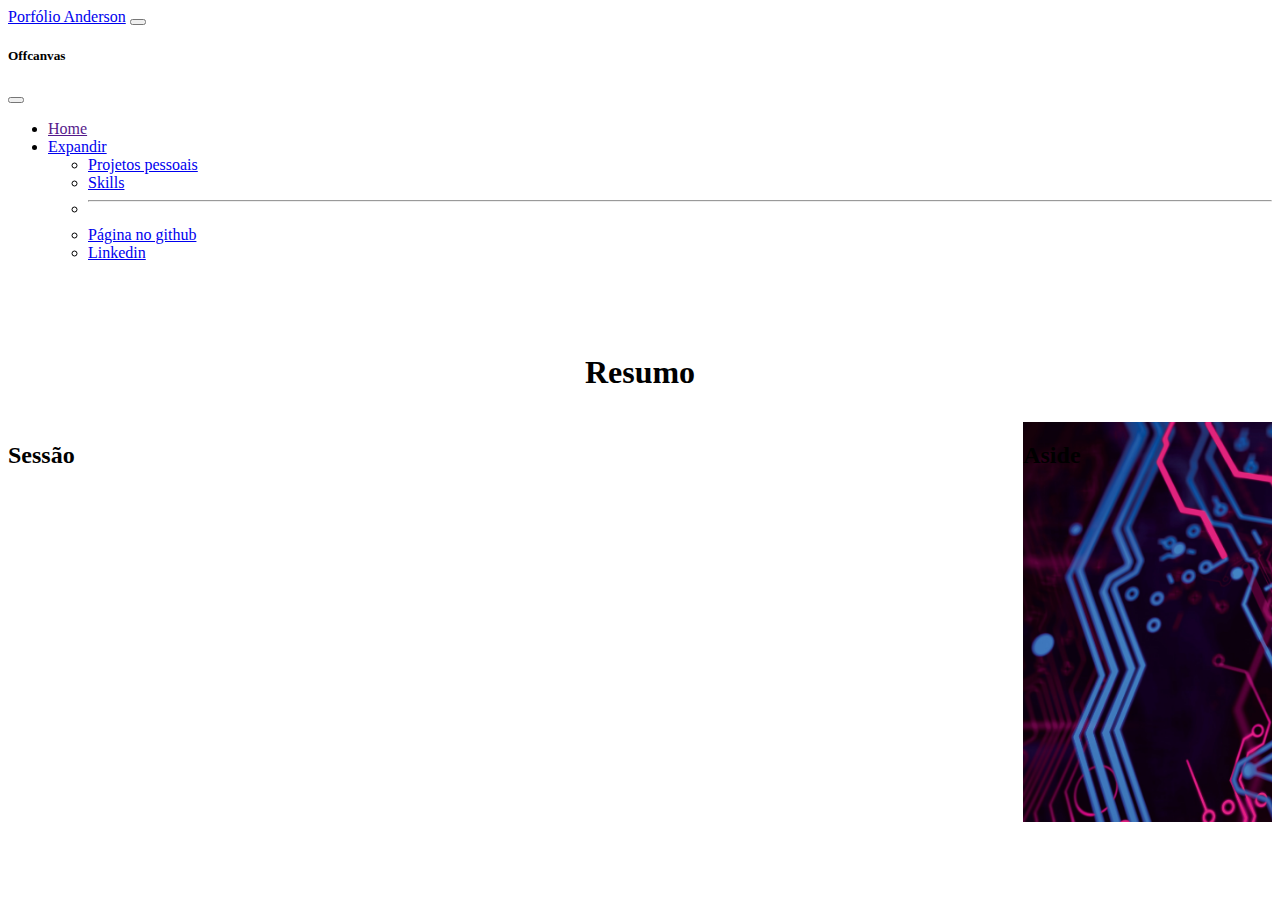
==== index.html @ 86ad0d60 "primeiro" ====
<!DOCTYPE html>
<html lang="pt-br">
<head>
    <meta charset="UTF-8">
    <meta http-equiv="X-UA-Compatible" content="IE=edge">
    <meta name="viewport" content="width=device-width, initial-scale=1.0">
    <!-- mootstrap -->
    <link href="https://cdn.jsdelivr.net/npm/bootstrap@5.3.2/dist/css/bootstrap.min.css" rel="stylesheet" integrity="sha384-T3c6CoIi6uLrA9TneNEoa7RxnatzjcDSCmG1MXxSR1GAsXEV/Dwwykc2MPK8M2HN" crossorigin="anonymous">
    <!-- script bootstrap -->
    <script src="https://cdn.jsdelivr.net/npm/bootstrap@5.3.2/dist/js/bootstrap.bundle.min.js" integrity="sha384-C6RzsynM9kWDrMNeT87bh95OGNyZPhcTNXj1NW7RuBCsyN/o0jlpcV8Qyq46cDfL" crossorigin="anonymous"></script>
  <!-- css global -->
  <link rel="stylesheet" href="./css/global.css">
  
  
    <title>Portfolio</title>
</head>
<body>
    <!-- Nav bootstrap -->
<nav class="navbar bg-body-tertiary fixed-top">
    <div class="container-fluid">
      <a class="navbar-brand" href="#">Porfólio Anderson</a>
      <button class="navbar-toggler" type="button" data-bs-toggle="offcanvas" data-bs-target="#offcanvasNavbar" aria-controls="offcanvasNavbar" aria-label="Toggle navigation">
        <span class="navbar-toggler-icon"></span>
      </button>
      <div class="offcanvas offcanvas-end" tabindex="-1" id="offcanvasNavbar" aria-labelledby="offcanvasNavbarLabel">
        <div class="offcanvas-header">
          <h5 class="offcanvas-title" id="offcanvasNavbarLabel">Offcanvas</h5>
          <button type="button" class="btn-close" data-bs-dismiss="offcanvas" aria-label="Close"></button>
        </div>
        <div class="offcanvas-body">
          <ul class="navbar-nav justify-content-end flex-grow-1 pe-3">
            <li class="nav-item">
              <a class="nav-link active" aria-current="page" href="">Home</a>
            </li>
            <li class="nav-item dropdown">
              <a class="nav-link dropdown-toggle" href="#" role="button" data-bs-toggle="dropdown" aria-expanded="false">
                Expandir
              </a>
              <ul class="dropdown-menu">
                <li><a class="dropdown-item" href="./pages/projetos.html">Projetos pessoais</a></li>
                <li><a class="dropdown-item" href="./pages/skils.html">Skills</a></li>
                <li>
                  <hr class="dropdown-divider">
                </li>
                <li><a class="dropdown-item" href="#">Página no github</a></li>
                <li><a class="dropdown-item" href="#">Linkedin</a></li>
              </ul>
            </li>
          </ul>
          <!-- <form class="d-flex mt-3" role="search">
            <input class="form-control me-2" type="search" placeholder="Search" aria-label="Search">
            <button class="btn btn-outline-success" type="submit">Search</button>
          </form> -->
        </div>
      </div>
    </div>
  </nav>
         
    <div class="container">
        <header class="cabecalho" >
        <h1> Resumo</h1>
        </header>
        <section class="sessao__peincipal">
<h2>Sessão</h2>
        </section>
        <aside class="aside__principal">
<h2>Aside</h2>
        </aside>
      
    </div>
    
      <script src="./script/menu.js"></script>
</body>
</html>
---- css/global.css ----
*{
    /* border: 1px solid rgb(227, 115, 115); */
    /* color: aqua; */

}
body{
    
}

.container{
    margin-top: 70px;
    /* border: 1px solid black; */
    /* height: 85vh; */
    display: grid;
    grid-template-columns: 98%;
    grid-template-rows: 60px 300px 250px;
    grid-template-areas: 
    "cabecalho"
    "section"
    "aside"    
    ;
    /* background-image: url("../imgs/tech.jpg"); */
    background-repeat: no-repeat;
    background-size: cover;

    column-gap: 10px;
    row-gap: 10px;
}

.cabecalho{
    grid-area: cabecalho;
    display: flex;
    align-items: center;
    justify-content: center;
}
.sessao__peincipal{
    grid-area: section;
}
.aside__principal{
    grid-area: aside;
    background-image: url("../imgs/tech.jpg");
    background-size: cover;
}

@media(min-width:1200px){
    .container{
        margin-top: 70px;
        /* border: 1px solid black; */
        /* height: 85vh; */
        /* display: grid; */
        grid-template-columns: 2fr 2fr 1fr;
        grid-template-rows: 80px 400px;
        grid-template-areas: 
        "cabecalho cabecalho cabecalho"
        "section section aside"        
        ;
    }
}
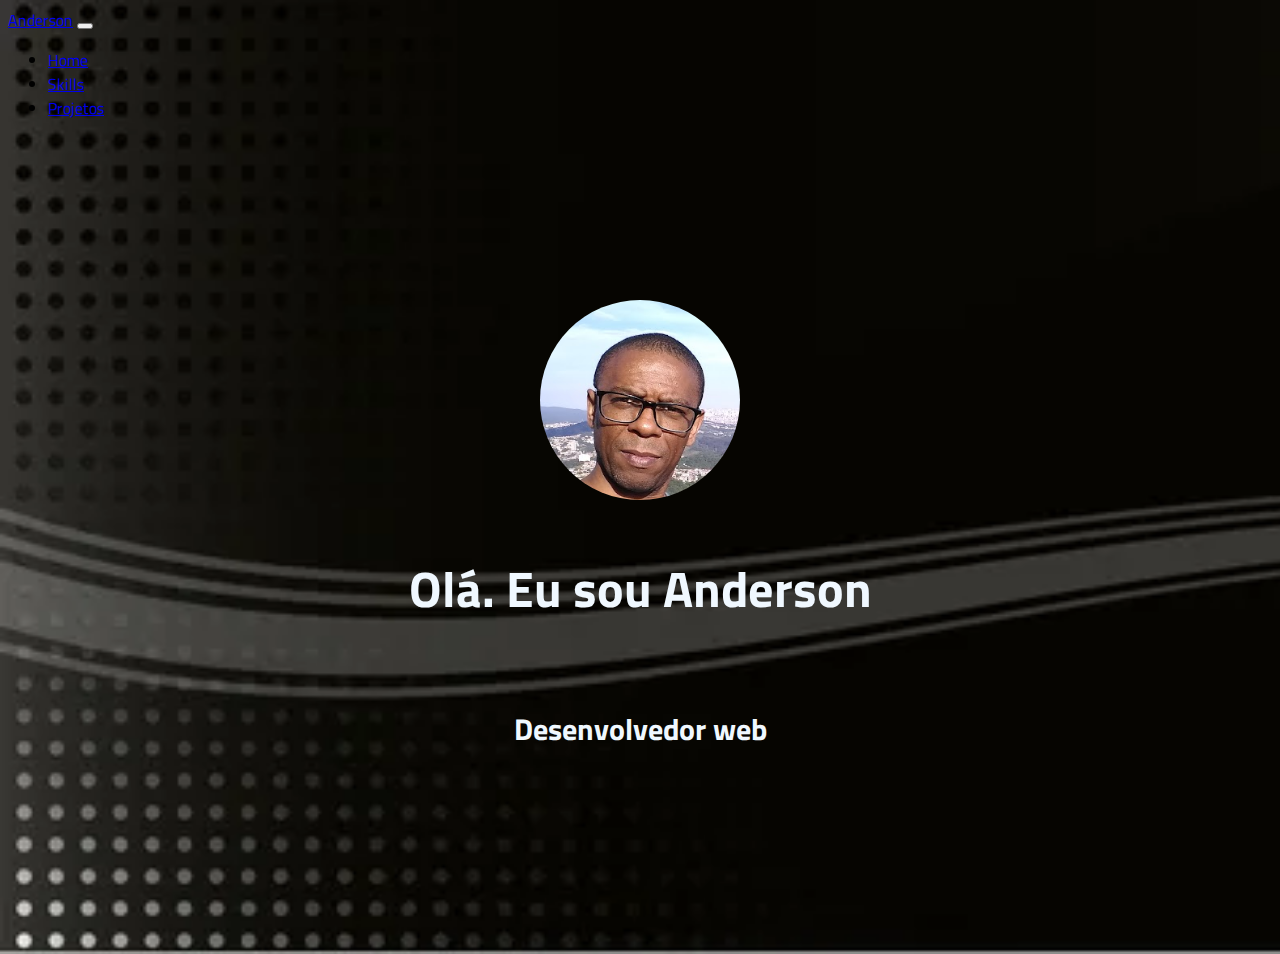
==== commit a03a9c85: "subir" ====
--- a/index.html
+++ b/index.html
@@ -1,74 +1,54 @@
 <!DOCTYPE html>
 <html lang="pt-br">
+
 <head>
-    <meta charset="UTF-8">
-    <meta http-equiv="X-UA-Compatible" content="IE=edge">
-    <meta name="viewport" content="width=device-width, initial-scale=1.0">
-    <!-- mootstrap -->
-    <link href="https://cdn.jsdelivr.net/npm/bootstrap@5.3.2/dist/css/bootstrap.min.css" rel="stylesheet" integrity="sha384-T3c6CoIi6uLrA9TneNEoa7RxnatzjcDSCmG1MXxSR1GAsXEV/Dwwykc2MPK8M2HN" crossorigin="anonymous">
-    <!-- script bootstrap -->
-    <script src="https://cdn.jsdelivr.net/npm/bootstrap@5.3.2/dist/js/bootstrap.bundle.min.js" integrity="sha384-C6RzsynM9kWDrMNeT87bh95OGNyZPhcTNXj1NW7RuBCsyN/o0jlpcV8Qyq46cDfL" crossorigin="anonymous"></script>
+  <meta charset="UTF-8">
+  <meta http-equiv="X-UA-Compatible" content="IE=edge">
+  <meta name="viewport" content="width=device-width, initial-scale=1.0">
+  <!-- mootstrap -->
+  <link href="https://cdn.jsdelivr.net/npm/bootstrap@5.3.2/dist/css/bootstrap.min.css" rel="stylesheet"
+    integrity="sha384-T3c6CoIi6uLrA9TneNEoa7RxnatzjcDSCmG1MXxSR1GAsXEV/Dwwykc2MPK8M2HN" crossorigin="anonymous">
+  <!-- script bootstrap -->
+  <script src="https://cdn.jsdelivr.net/npm/bootstrap@5.3.2/dist/js/bootstrap.bundle.min.js"
+    integrity="sha384-C6RzsynM9kWDrMNeT87bh95OGNyZPhcTNXj1NW7RuBCsyN/o0jlpcV8Qyq46cDfL"
+    crossorigin="anonymous"></script>
   <!-- css global -->
   <link rel="stylesheet" href="./css/global.css">
-  
-  
-    <title>Portfolio</title>
+
+  <title>Portfolio</title>
 </head>
+
 <body>
-    <!-- Nav bootstrap -->
-<nav class="navbar bg-body-tertiary fixed-top">
+  <nav class="navbar navbar-expand-lg bg-body-tertiary">
     <div class="container-fluid">
-      <a class="navbar-brand" href="#">Porfólio Anderson</a>
-      <button class="navbar-toggler" type="button" data-bs-toggle="offcanvas" data-bs-target="#offcanvasNavbar" aria-controls="offcanvasNavbar" aria-label="Toggle navigation">
+      <a class="navbar-brand" href="#">Anderson</a>
+      <button class="navbar-toggler" type="button" data-bs-toggle="collapse" data-bs-target="#navbarNav"
+        aria-controls="navbarNav" aria-expanded="false" aria-label="Toggle navigation">
         <span class="navbar-toggler-icon"></span>
       </button>
-      <div class="offcanvas offcanvas-end" tabindex="-1" id="offcanvasNavbar" aria-labelledby="offcanvasNavbarLabel">
-        <div class="offcanvas-header">
-          <h5 class="offcanvas-title" id="offcanvasNavbarLabel">Offcanvas</h5>
-          <button type="button" class="btn-close" data-bs-dismiss="offcanvas" aria-label="Close"></button>
-        </div>
-        <div class="offcanvas-body">
-          <ul class="navbar-nav justify-content-end flex-grow-1 pe-3">
-            <li class="nav-item">
-              <a class="nav-link active" aria-current="page" href="">Home</a>
-            </li>
-            <li class="nav-item dropdown">
-              <a class="nav-link dropdown-toggle" href="#" role="button" data-bs-toggle="dropdown" aria-expanded="false">
-                Expandir
-              </a>
-              <ul class="dropdown-menu">
-                <li><a class="dropdown-item" href="./pages/projetos.html">Projetos pessoais</a></li>
-                <li><a class="dropdown-item" href="./pages/skils.html">Skills</a></li>
-                <li>
-                  <hr class="dropdown-divider">
-                </li>
-                <li><a class="dropdown-item" href="#">Página no github</a></li>
-                <li><a class="dropdown-item" href="#">Linkedin</a></li>
-              </ul>
-            </li>
-          </ul>
-          <!-- <form class="d-flex mt-3" role="search">
-            <input class="form-control me-2" type="search" placeholder="Search" aria-label="Search">
-            <button class="btn btn-outline-success" type="submit">Search</button>
-          </form> -->
-        </div>
+      <div class="collapse navbar-collapse" id="navbarNav">
+        <ul class="navbar-nav">
+          <li class="nav-item">
+            <a class="nav-link active" aria-current="page" href="#">Home</a>
+          </li>
+          <li class="nav-item">
+            <a class="nav-link" href="./pages/skils.html">Skills</a>
+          </li>
+          <li class="nav-item">
+            <a class="nav-link" href="./pages/projetos.html">Projetos</a>
+          </li>
+        </ul>
       </div>
     </div>
   </nav>
-         
-    <div class="container">
-        <header class="cabecalho" >
-        <h1> Resumo</h1>
-        </header>
-        <section class="sessao__peincipal">
-<h2>Sessão</h2>
-        </section>
-        <aside class="aside__principal">
-<h2>Aside</h2>
-        </aside>
-      
-    </div>
-    
-      <script src="./script/menu.js"></script>
+  <div class="container index__container">
+    <section class="apresentacao">
+
+      <img src="./imgs/eu.PNG" alt="Anderson Fernandes" class="eu__img">
+<p class="meu__nome">Olá. Eu sou Anderson</p>
+<p class="objetivo">Desenvolvedor web</p>
+    </section>
+  </div>
 </body>
+
 </html>--- a/css/global.css
+++ b/css/global.css
@@ -1,58 +1,53 @@
+@import url('https://fonts.googleapis.com/css2?family=Titillium+Web:wght@300&display=swap');
+
 *{
-    /* border: 1px solid rgb(227, 115, 115); */
-    /* color: aqua; */
-
+    
+    font-family: 'Titillium Web', Courier, monospace ;    
 }
 body{
-    
+    background-image: url("../imgs/dark\ onda.jpg");
+    background-size: cover;
 }
 
-.container{
-    margin-top: 70px;
-    /* border: 1px solid black; */
-    /* height: 85vh; */
-    display: grid;
-    grid-template-columns: 98%;
-    grid-template-rows: 60px 300px 250px;
-    grid-template-areas: 
-    "cabecalho"
-    "section"
-    "aside"    
-    ;
-    /* background-image: url("../imgs/tech.jpg"); */
-    background-repeat: no-repeat;
-    background-size: cover;
-
-    column-gap: 10px;
-    row-gap: 10px;
+.index__container{
+  height: 90vh;
+  display: flex;
+  align-items: center;
+  justify-content: center;
 }
 
-.cabecalho{
-    grid-area: cabecalho;
+.apresentacao{
+    width: 700px;
     display: flex;
     align-items: center;
     justify-content: center;
+    flex-direction: column;
 }
-.sessao__peincipal{
-    grid-area: section;
+.eu__img{
+    width: 200px;
+    height: 200px;
+    border-radius: 50%;
 }
-.aside__principal{
-    grid-area: aside;
-    background-image: url("../imgs/tech.jpg");
-    background-size: cover;
+.meu__nome{
+    font-size: 50px;
+    font-weight: bold;
+    color: aliceblue;
+}
+.objetivo{
+    font-size: 30px;
+    font-weight: bold;
+    color: aliceblue;
 }
 
-@media(min-width:1200px){
-    .container{
-        margin-top: 70px;
-        /* border: 1px solid black; */
-        /* height: 85vh; */
-        /* display: grid; */
-        grid-template-columns: 2fr 2fr 1fr;
-        grid-template-rows: 80px 400px;
-        grid-template-areas: 
-        "cabecalho cabecalho cabecalho"
-        "section section aside"        
-        ;
-    }
+.img__skills{
+    width: 150px;
 }
+.accordion-body{
+    display: flex;
+    gap: 20px;
+    flex-wrap: wrap;
+}
+.conteudo__skills p{
+    font-size: 20px;
+}
+ 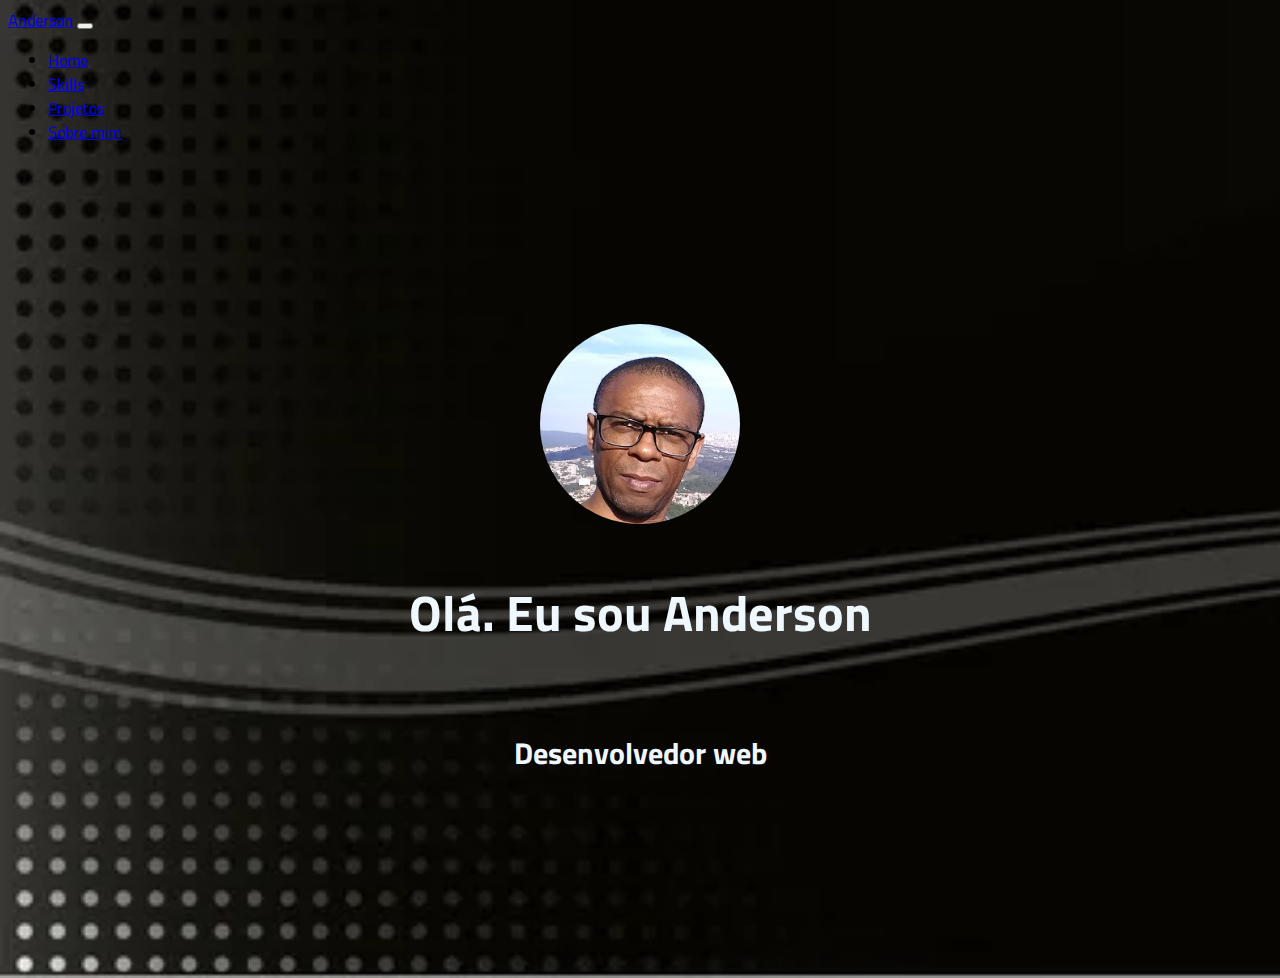
==== commit d64a424e: "atualizacao" ====
--- a/index.html
+++ b/index.html
@@ -37,6 +37,9 @@
           <li class="nav-item">
             <a class="nav-link" href="./pages/projetos.html">Projetos</a>
           </li>
+          <li class="nav-item">
+            <a class="nav-link" href="./pages/sobre.html">Sobre mim</a>
+          </li>
         </ul>
       </div>
     </div>
--- a/css/global.css
+++ b/css/global.css
@@ -50,4 +50,56 @@
 .conteudo__skills p{
     font-size: 20px;
 }
- +.titulo__projrtos{
+    font-weight: bold;
+    color: rgb(0, 0, 0);
+    opacity: 1;
+} 
+
+.container__projetos{
+    background-color: aliceblue;
+    opacity: 1;
+}
+.img__projeto{
+    /* border: 1px solid palevioletred; */
+    width: 100%;
+    display: flex;
+    overflow-x: scroll;
+}
+.desc__projeto{
+    width: 100%;
+    /* border: 1px solid palevioletred; */
+    padding: 20px 0;
+}
+.imagem__projeto{
+    width: 100%;
+}
+.card_projetos{
+    display: flex;
+    flex-wrap: wrap;
+    width: 100%;
+    border-bottom: 2px solid gray;
+}
+.paragrafo__projeto{
+    text-indent: 30px;
+}
+
+@media(min-width:1024px){
+   
+    .img__projeto{
+        /* border: 1px solid palevioletred; */
+        width: 500px;
+    }
+    .desc__projeto{
+        width: 500px;
+        /* border: 1px solid palevioletred; */
+        
+    }
+    .imagem__projeto{
+        width: 500px;
+    }
+    .card_projetos{
+        width: 100%;
+        justify-content: space-around;
+    }  
+}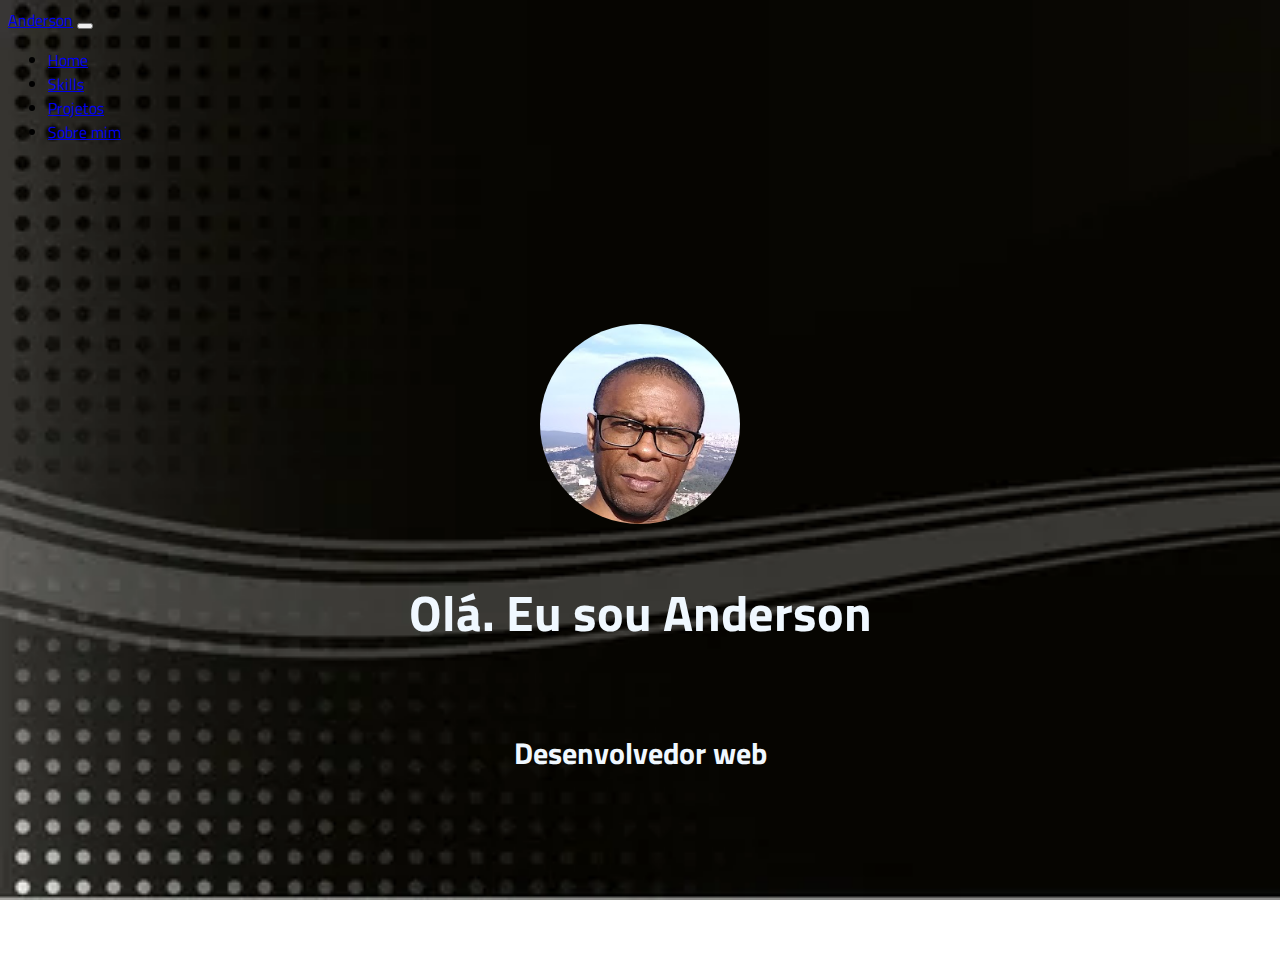
==== commit 363815ff: "trcnologias" ====
--- a/index.html
+++ b/index.html
@@ -46,10 +46,9 @@
   </nav>
   <div class="container index__container">
     <section class="apresentacao">
-
       <img src="./imgs/eu.PNG" alt="Anderson Fernandes" class="eu__img">
-<p class="meu__nome">Olá. Eu sou Anderson</p>
-<p class="objetivo">Desenvolvedor web</p>
+      <p class="meu__nome">Olá. Eu sou Anderson</p>
+      <p class="objetivo">Desenvolvedor web</p>
     </section>
   </div>
 </body>
--- a/css/global.css
+++ b/css/global.css
@@ -7,6 +7,8 @@
 body{
     background-image: url("../imgs/dark\ onda.jpg");
     background-size: cover;
+    background-position: fixed;
+    background-attachment: fixed;
 }
 
 .index__container{
@@ -84,22 +86,35 @@
     text-indent: 30px;
 }
 
+
+.container__sobre{
+    background-color: aliceblue;
+}
+.titulo__principal{
+    font-weight: bold;
+}
 @media(min-width:1024px){
    
     .img__projeto{
         /* border: 1px solid palevioletred; */
-        width: 500px;
+        width: 400px;
+        height: 320px;
     }
     .desc__projeto{
-        width: 500px;
+        width: 400px;
         /* border: 1px solid palevioletred; */
         
     }
     .imagem__projeto{
-        width: 500px;
+        width: 400px;
+        height: 300px;
     }
     .card_projetos{
         width: 100%;
         justify-content: space-around;
     }  
+    .tecnologias{
+        width: 200px;
+        padding-top: 20px;
+    }
 }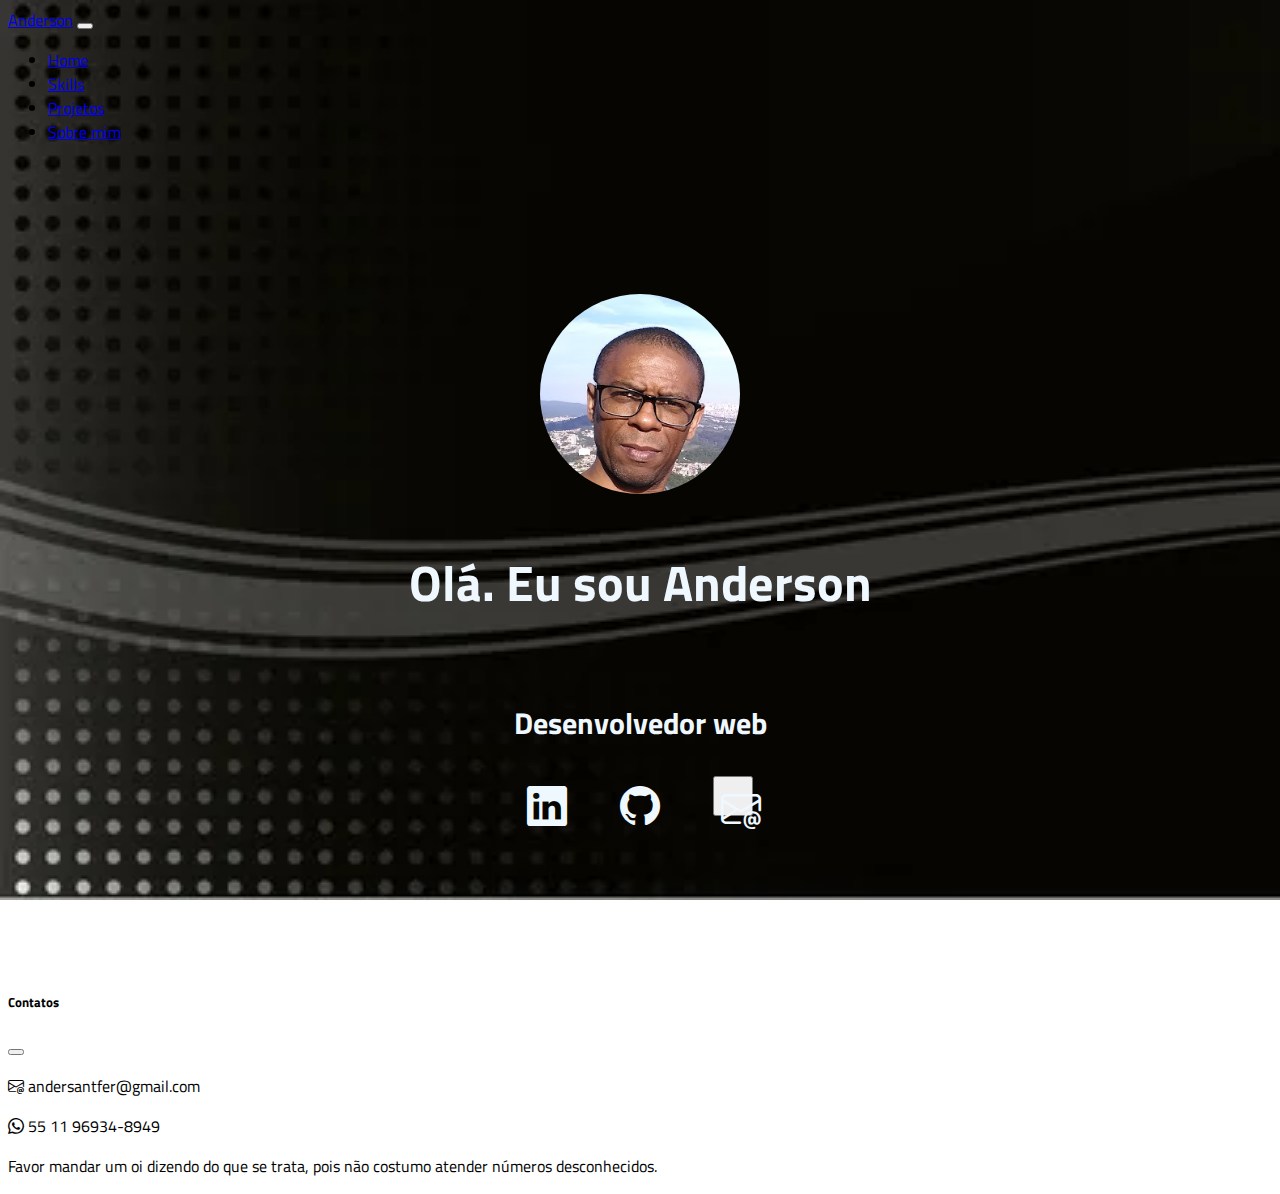
==== commit 6fd90466: "atualizar" ====
--- a/index.html
+++ b/index.html
@@ -12,6 +12,9 @@
   <script src="https://cdn.jsdelivr.net/npm/bootstrap@5.3.2/dist/js/bootstrap.bundle.min.js"
     integrity="sha384-C6RzsynM9kWDrMNeT87bh95OGNyZPhcTNXj1NW7RuBCsyN/o0jlpcV8Qyq46cDfL"
     crossorigin="anonymous"></script>
+    <!-- bootstrap icons-->
+  <link rel="stylesheet" href="https://cdn.jsdelivr.net/npm/bootstrap-icons@1.11.2/font/bootstrap-icons.min.css">
+
   <!-- css global -->
   <link rel="stylesheet" href="./css/global.css">
 
@@ -49,8 +52,37 @@
       <img src="./imgs/eu.PNG" alt="Anderson Fernandes" class="eu__img">
       <p class="meu__nome">Olá. Eu sou Anderson</p>
       <p class="objetivo">Desenvolvedor web</p>
+      <p class="icones">
+        <a href="https://www.linkedin.com/in/anderson-santos-fernandes-1a082ba9/" target="_blank"><i class="bi bi-linkedin"></i></a>
+        <a href="https://github.com/AndersonSantosFernandes" target="_blank"><i class="bi bi-github"></i></a>
+        
+        <button class="btn" type="button" data-bs-toggle="offcanvas" data-bs-target="#offcanvasBottom" aria-controls="offcanvasBottom" style="width: 40px; height: 40px"><i class="bi bi-envelope-at" style="height: 40px;"></i></button>
+
+        
+      </p>
     </section>
   </div>
+
+  
+<div class="offcanvas offcanvas-bottom" tabindex="-1" id="offcanvasBottom" aria-labelledby="offcanvasBottomLabel">
+  <div class="offcanvas-header">
+    <h5 class="offcanvas-title" id="offcanvasBottomLabel">Contatos</h5>
+    <button type="button" class="btn-close" data-bs-dismiss="offcanvas" aria-label="Close"></button>
+  </div>
+  <div class="offcanvas-body small">
+   <p>
+    <i class="bi bi-envelope-at"></i> andersantfer@gmail.com
+   </p>
+   <p>
+    <i class="bi bi-whatsapp"></i> 
+    55 11 96934-8949
+   </p>
+   <p>
+    Favor mandar um oi dizendo do que se trata, pois não costumo atender números desconhecidos.
+   </p>
+    
+  </div>
+</div>
 </body>
 
 </html>--- a/css/global.css
+++ b/css/global.css
@@ -34,6 +34,7 @@
     font-size: 50px;
     font-weight: bold;
     color: aliceblue;
+    text-align: center;
 }
 .objetivo{
     font-size: 30px;
@@ -43,7 +44,13 @@
 
 .img__skills{
     width: 150px;
+    height: 160px;
 }
+
+.p__skill{
+    font-weight: bold;
+}
+
 .accordion-body{
     display: flex;
     gap: 20px;
@@ -89,9 +96,42 @@
 
 .container__sobre{
     background-color: aliceblue;
+    padding-bottom: 20px;
+    margin-bottom: 15px;
+    
 }
+.container__skills{
+    background-color: aliceblue;
+    padding-bottom: 20px;
+    margin-bottom: 15px;
+}
+
+
 .titulo__principal{
     font-weight: bold;
+}
+.tecnologias h4{
+    font-weight: bold;
+}
+
+.desc__projeto h4{
+font-weight: bold;
+}
+
+.sobre__mim{
+    text-indent: 30px;
+    font-size: 20px;
+}
+.icones{
+    width: 80%;
+    margin: auto;
+    display: flex;
+    justify-content: space-around;
+    
+}
+.icones i{
+color: aliceblue;
+font-size: 40px;
 }
 @media(min-width:1024px){
    
@@ -117,4 +157,11 @@
         width: 200px;
         padding-top: 20px;
     }
+    .container__sobre{
+        height: 85vh;
+    }
+    .icones{
+        width: 40%;
+      
+    }
 }